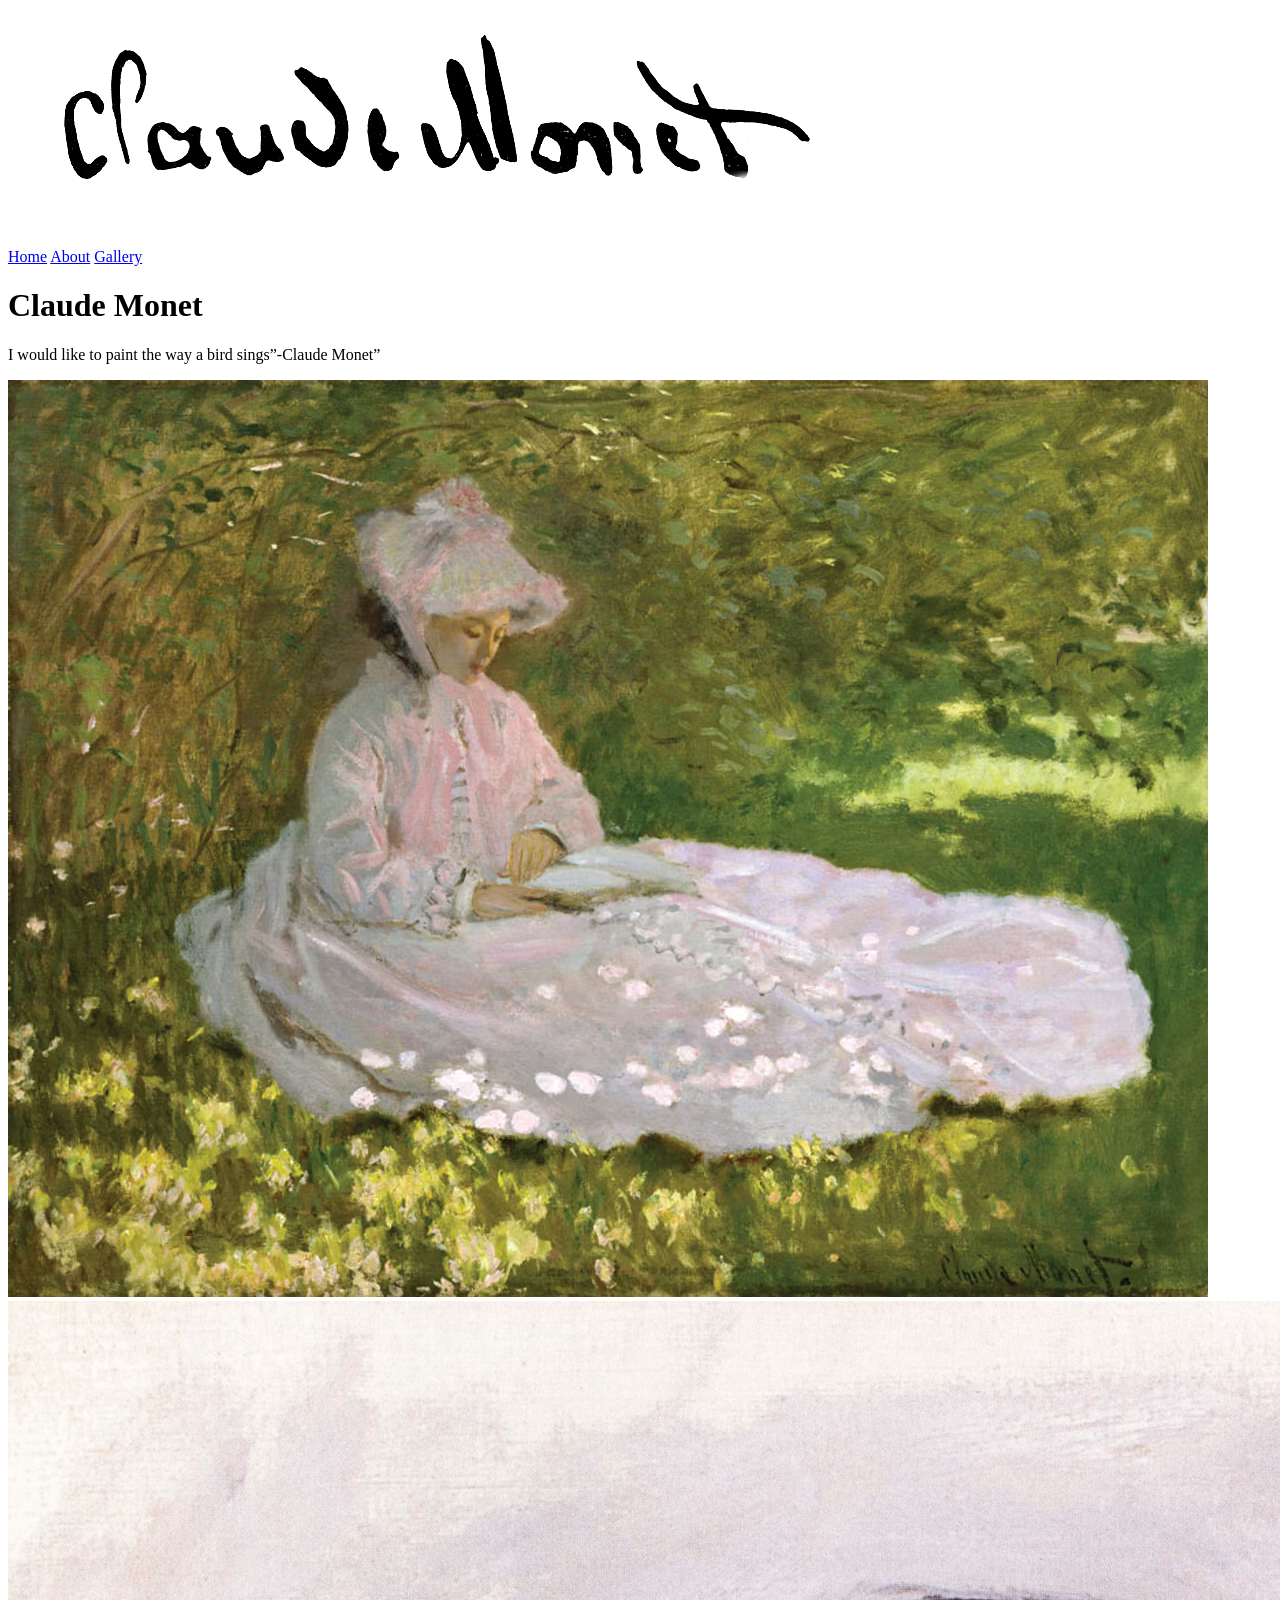
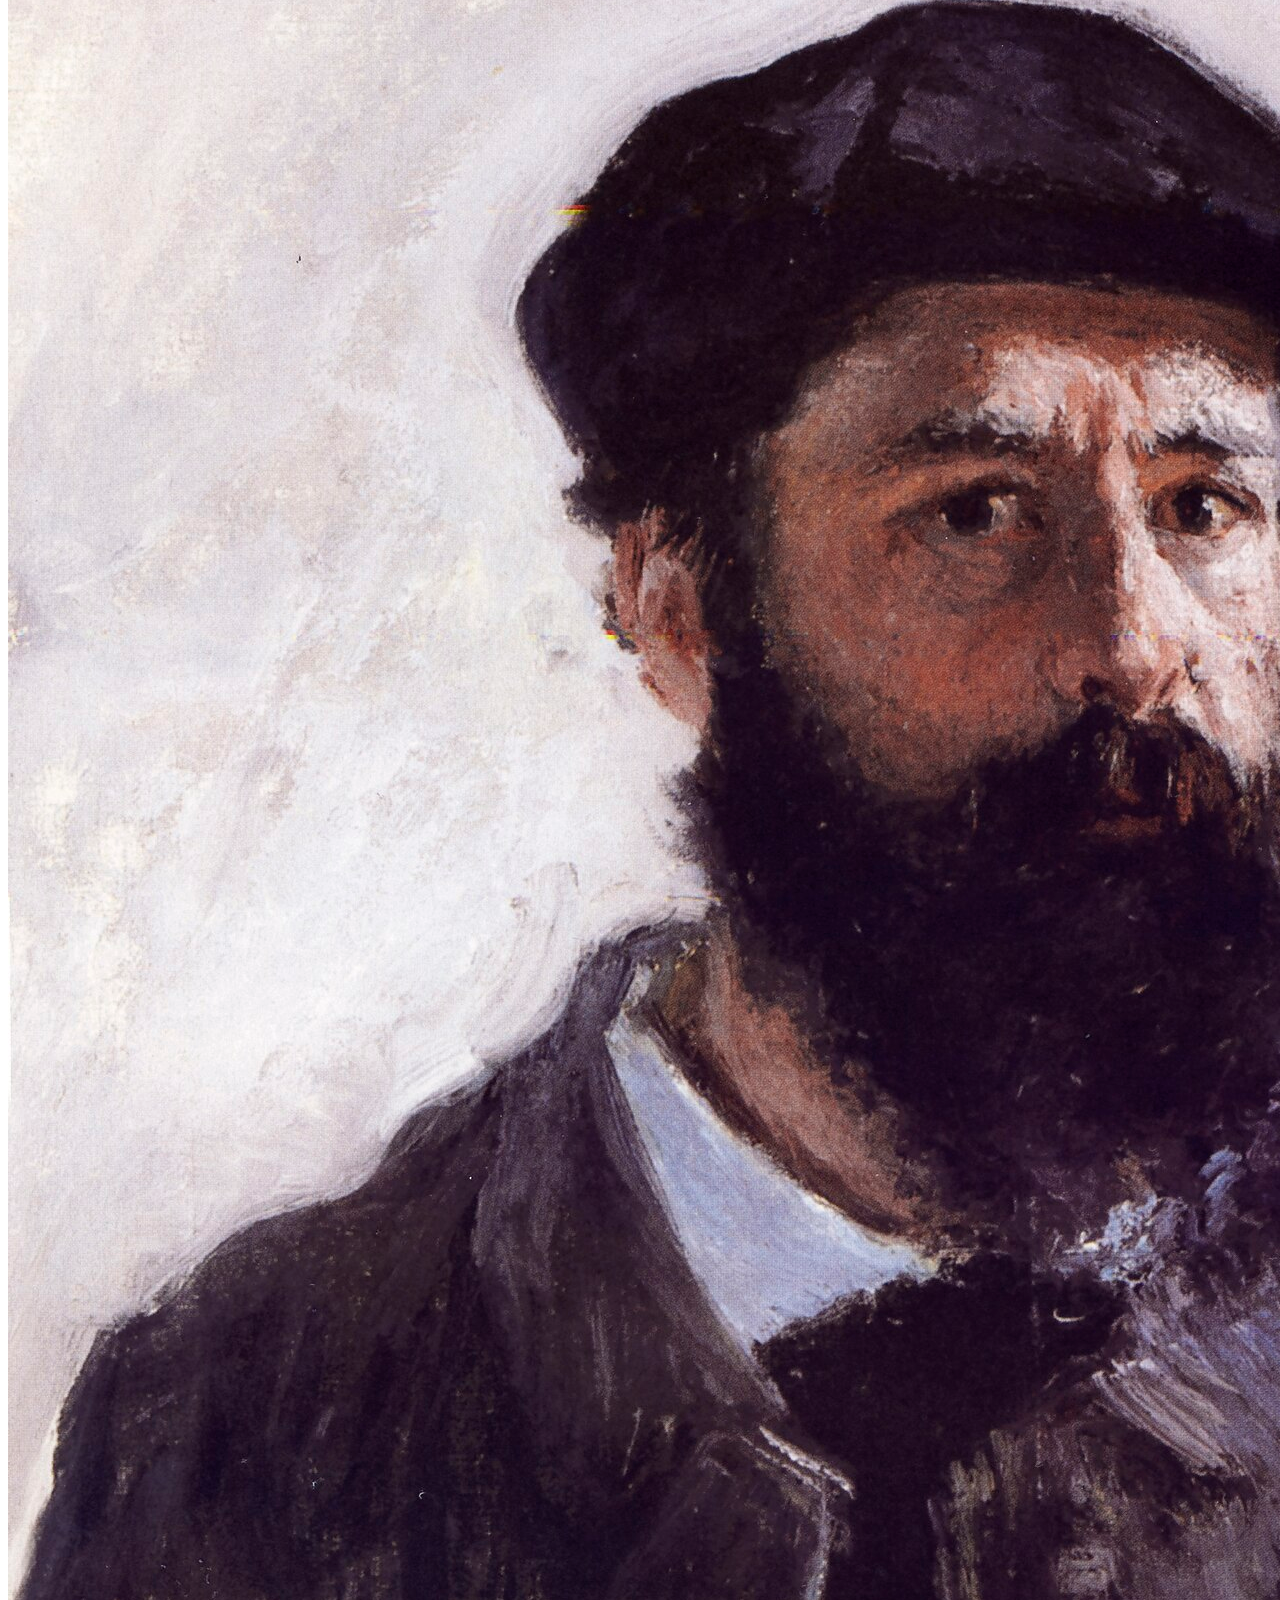
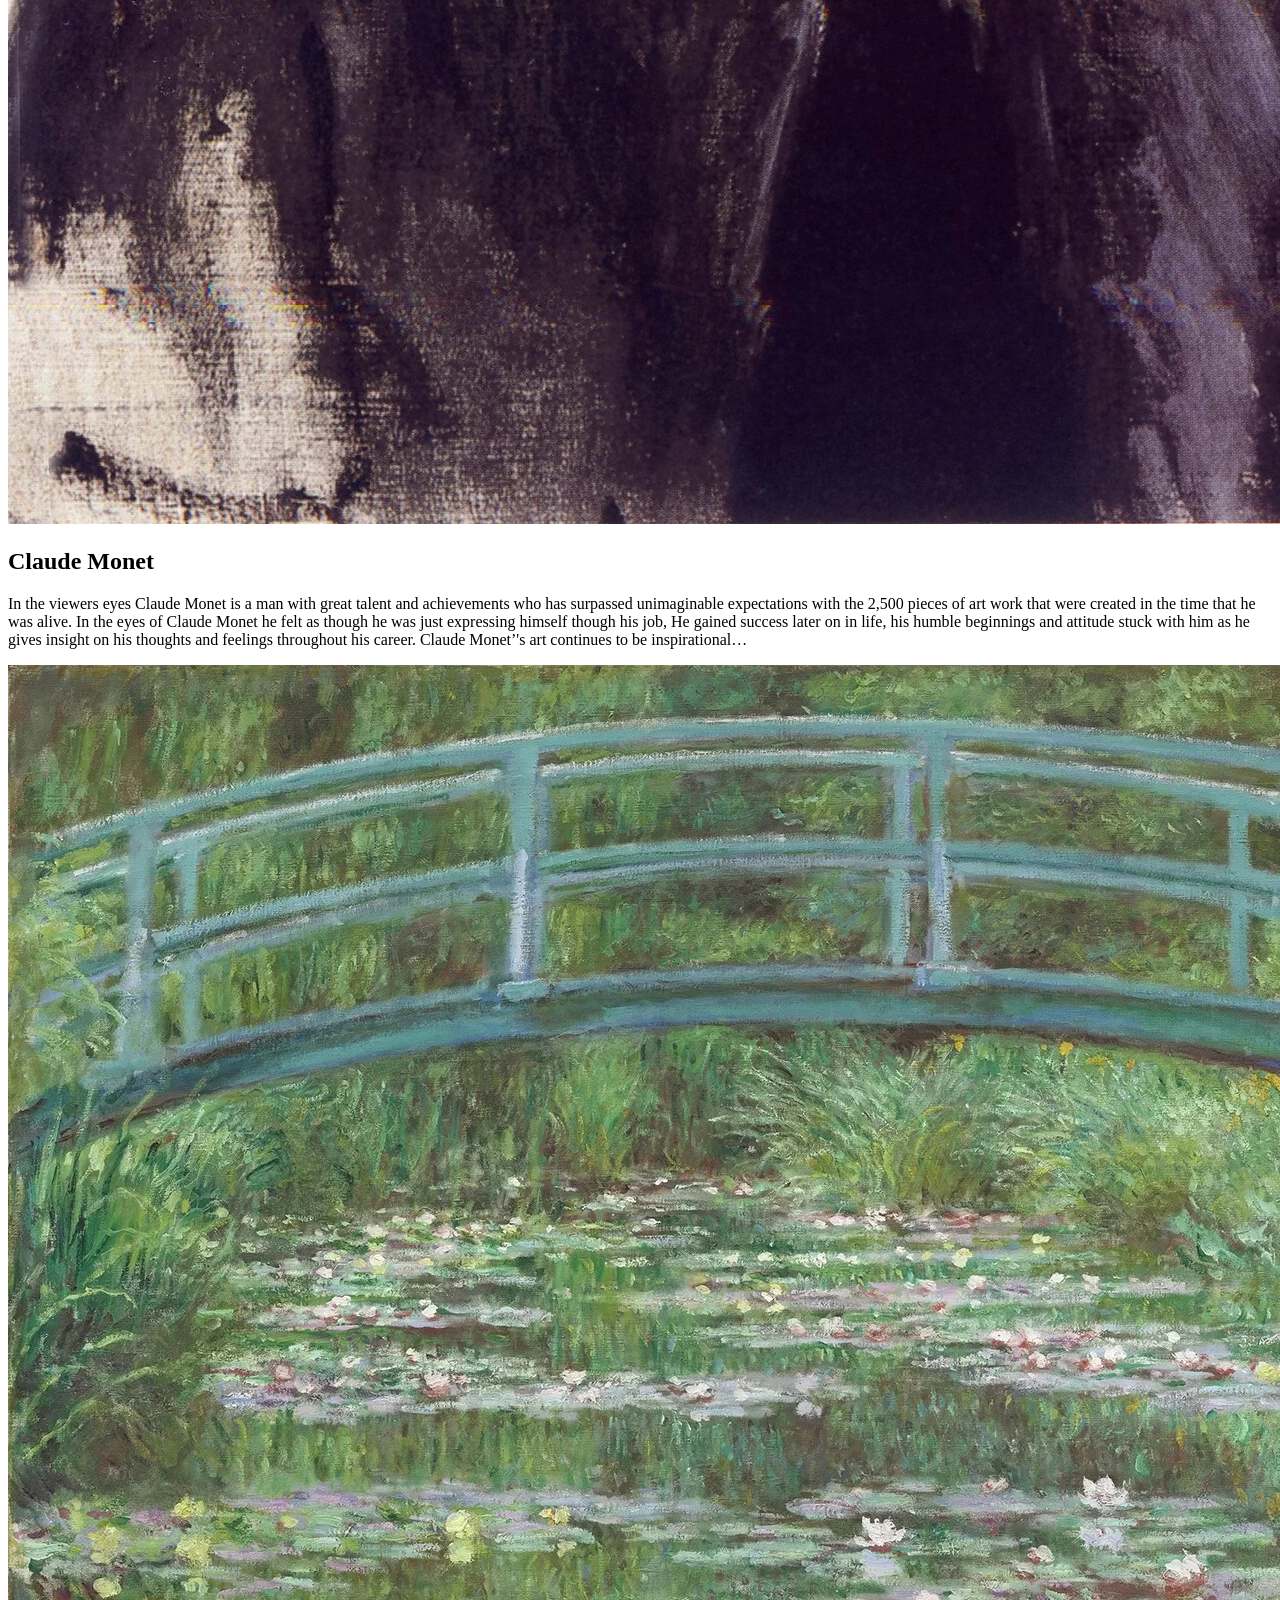
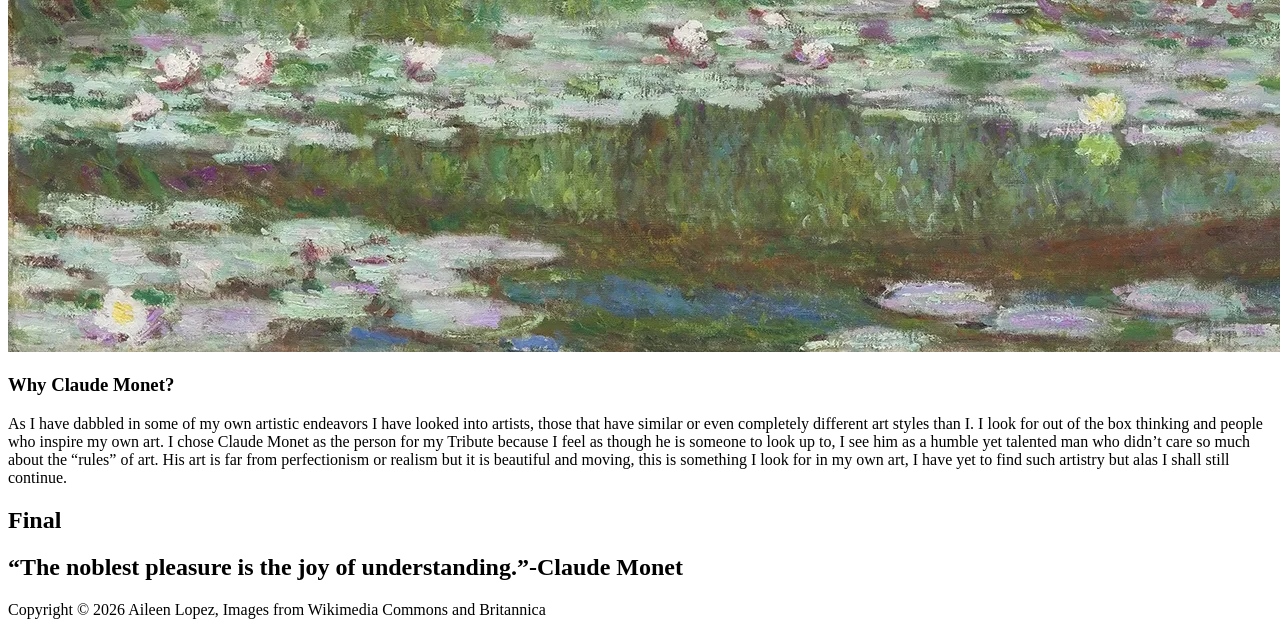
==== index.html @ 8a0eab20 "First Commit" ====
<!DOCTYPE html>
<html lang="en">
    <head>
        <meta charset="UTF-8">
        <meta name="viewport" content="width=device-width, initial-scale=1.0">
        <title>Homepage Tribute</title>
        <meta name="description" content="A tribute page for a talented individual, inspired through nature to make his art.">
        <link rel="stylesheet" href="global.css" type="text/css">
    </head>
    <body>
        <div class="page">
            <!-- Page Content -->
            <header class="site-header">
                <img src="./images/Monet,_Claude_1840-1926_01_Signature.jpg" alt="claude monet" class="header-image">
                <!-- Navigation -->
                <nav class="site-nav">
                    <a href="./index.html">Home</a>
                    <a href="./about/index.html">About</a>
                    <a href="./gallery/index.html">Gallery</a>
                </nav>
            </header>
            <main class="site-main">
                <!-- Hero Section -->
                <div class="hero">
                    <h1 class="site-title"> Claude Monet</h1>
                    <p class="hero-p">I would like to paint the way a bird sings”-Claude Monet”</p>
                    <img src="./images/a1854ad60a0a6d9058c4ac897ff82deeb32cf6af-878x671.jpg.avif" alt="Woman in a field painting" class="hero-image">
                
                </div>
                <section class="main-topic">
                    <div class="artist">
                        <img src="./images/Autoportret_Claude_Monet.jpg" alt="claude monet" class="artist-image">
                        <div class="artist-description">
                            <h2 class="artist-name">Claude Monet</h2>
                            <p class="artist-bio">In the viewers eyes Claude Monet is a man with great talent and achievements who has surpassed unimaginable expectations with the 2,500 pieces of art work that were created in the time that he was alive. In the eyes of Claude Monet he felt as though he was just expressing himself though his job, He gained success later on in life, his humble beginnings and attitude stuck with him as he gives insight on his thoughts and feelings throughout his career. Claude Monet’'s art continues to be inspirational…</p>
                        </div>
                    </div>
                    <div>
                        <img src="./images/The-Japanese-Footbridge-Claude-Monet-1899.jpg.webp" alt="The Japanese Footbridge" class="why-image">
                        <div class="why-him">
                            <h3 class="why-title">Why Claude Monet?</h3>
                            <p class="why-description">As I have dabbled in some of my own artistic endeavors I have looked into artists, those that have similar or even completely different art styles than I. I look for out of the box thinking and people who inspire my own art. I chose Claude Monet as the person for my Tribute because I feel as though he is someone to look up to, I see him as a humble yet talented man who didn’t care so much about the “rules” of art. His art is far from perfectionism or realism but it is beautiful and moving, this is something I look for in my own art, I have yet to find such artistry but alas I shall still continue.</p>
                        </div>
                    </div>
                </section>
            </main>
            <footer class="site-footer">
                <h2 class="footer-title">Final</h2>
                <h2 class="footer-quote"> “The noblest pleasure is the joy of understanding.”-Claude Monet</h2>
                <p class="footer-text">Copyright &copy; 2026 Aileen Lopez, Images from Wikimedia Commons and Britannica </p>
            </footer>
        </div> 
    </body>
</html>
---- global.css ----
:root{
    --primary-color: #DC9DBA;
    --secondary-color: #DC9CCA;
    --contrast-color: #9DDCBF;
    --triadic-color: #77A0CE;
    --extra-color: #F7F3EF;
}
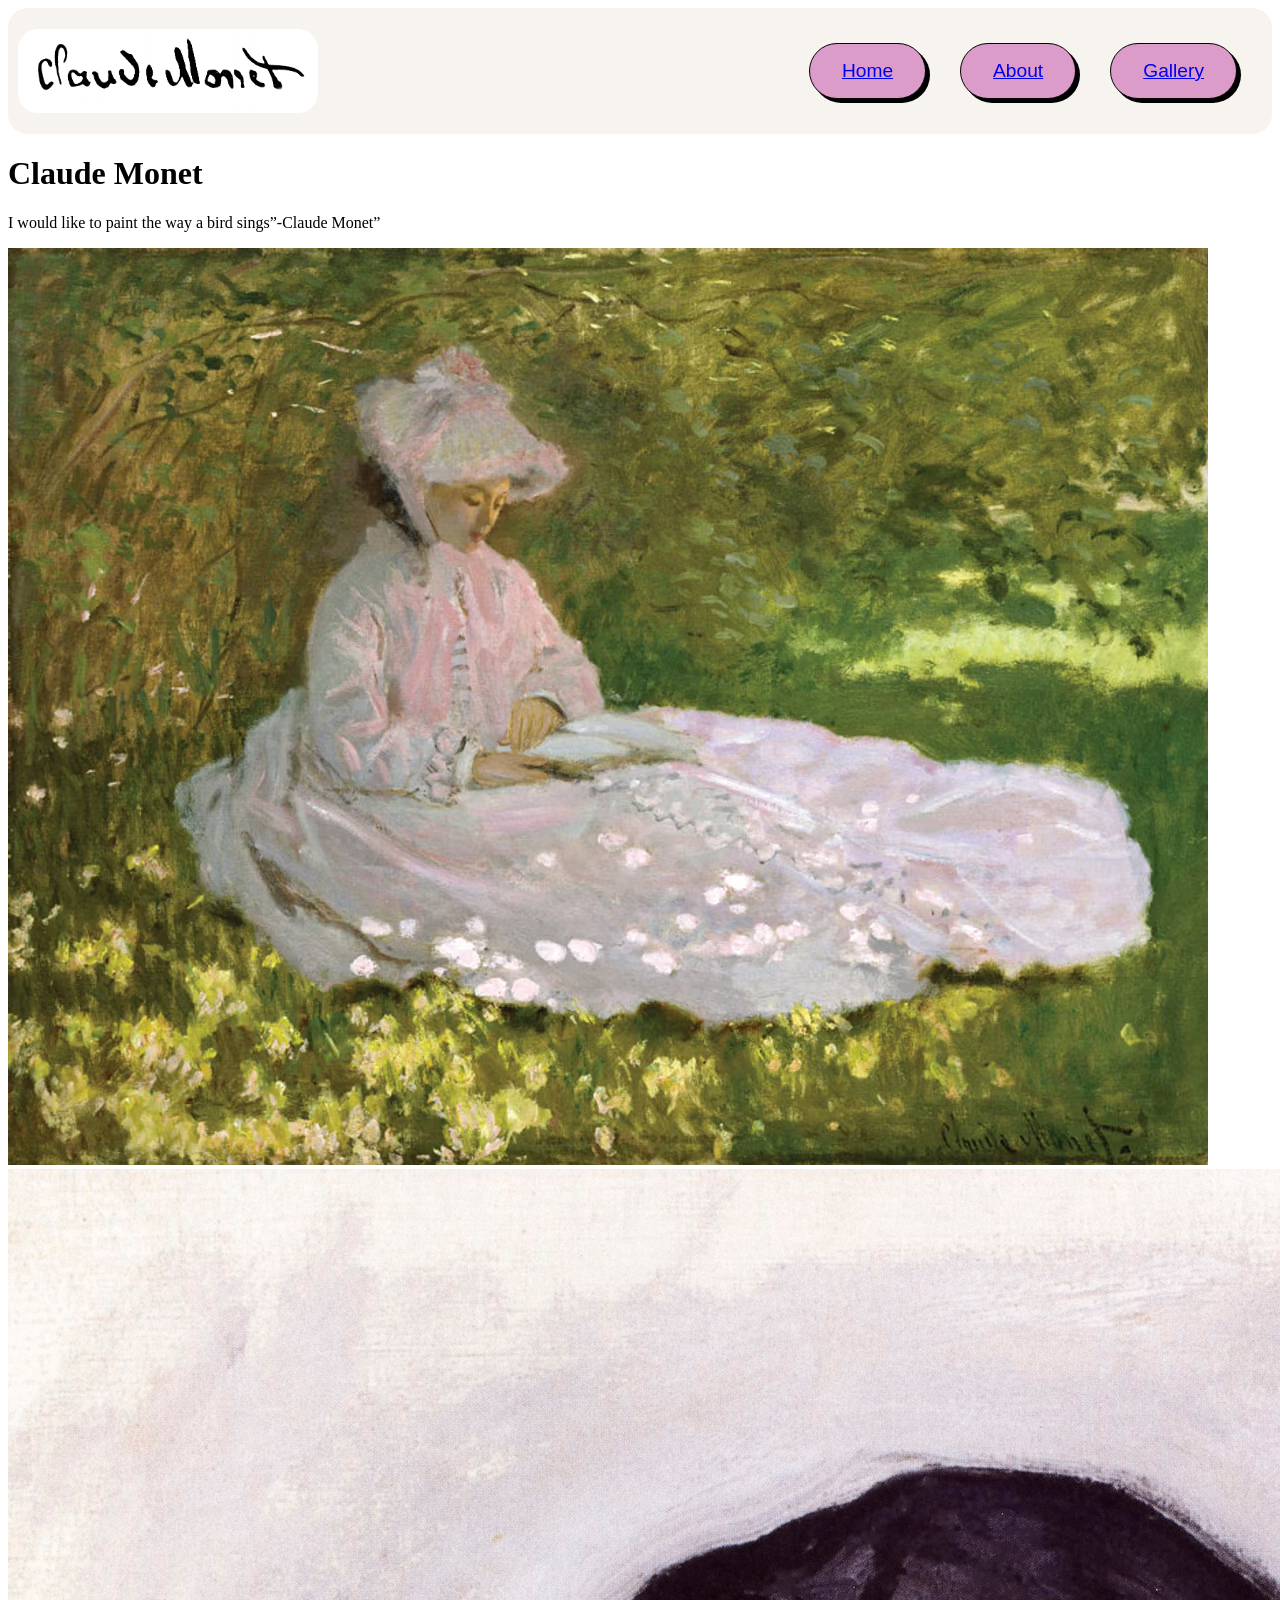
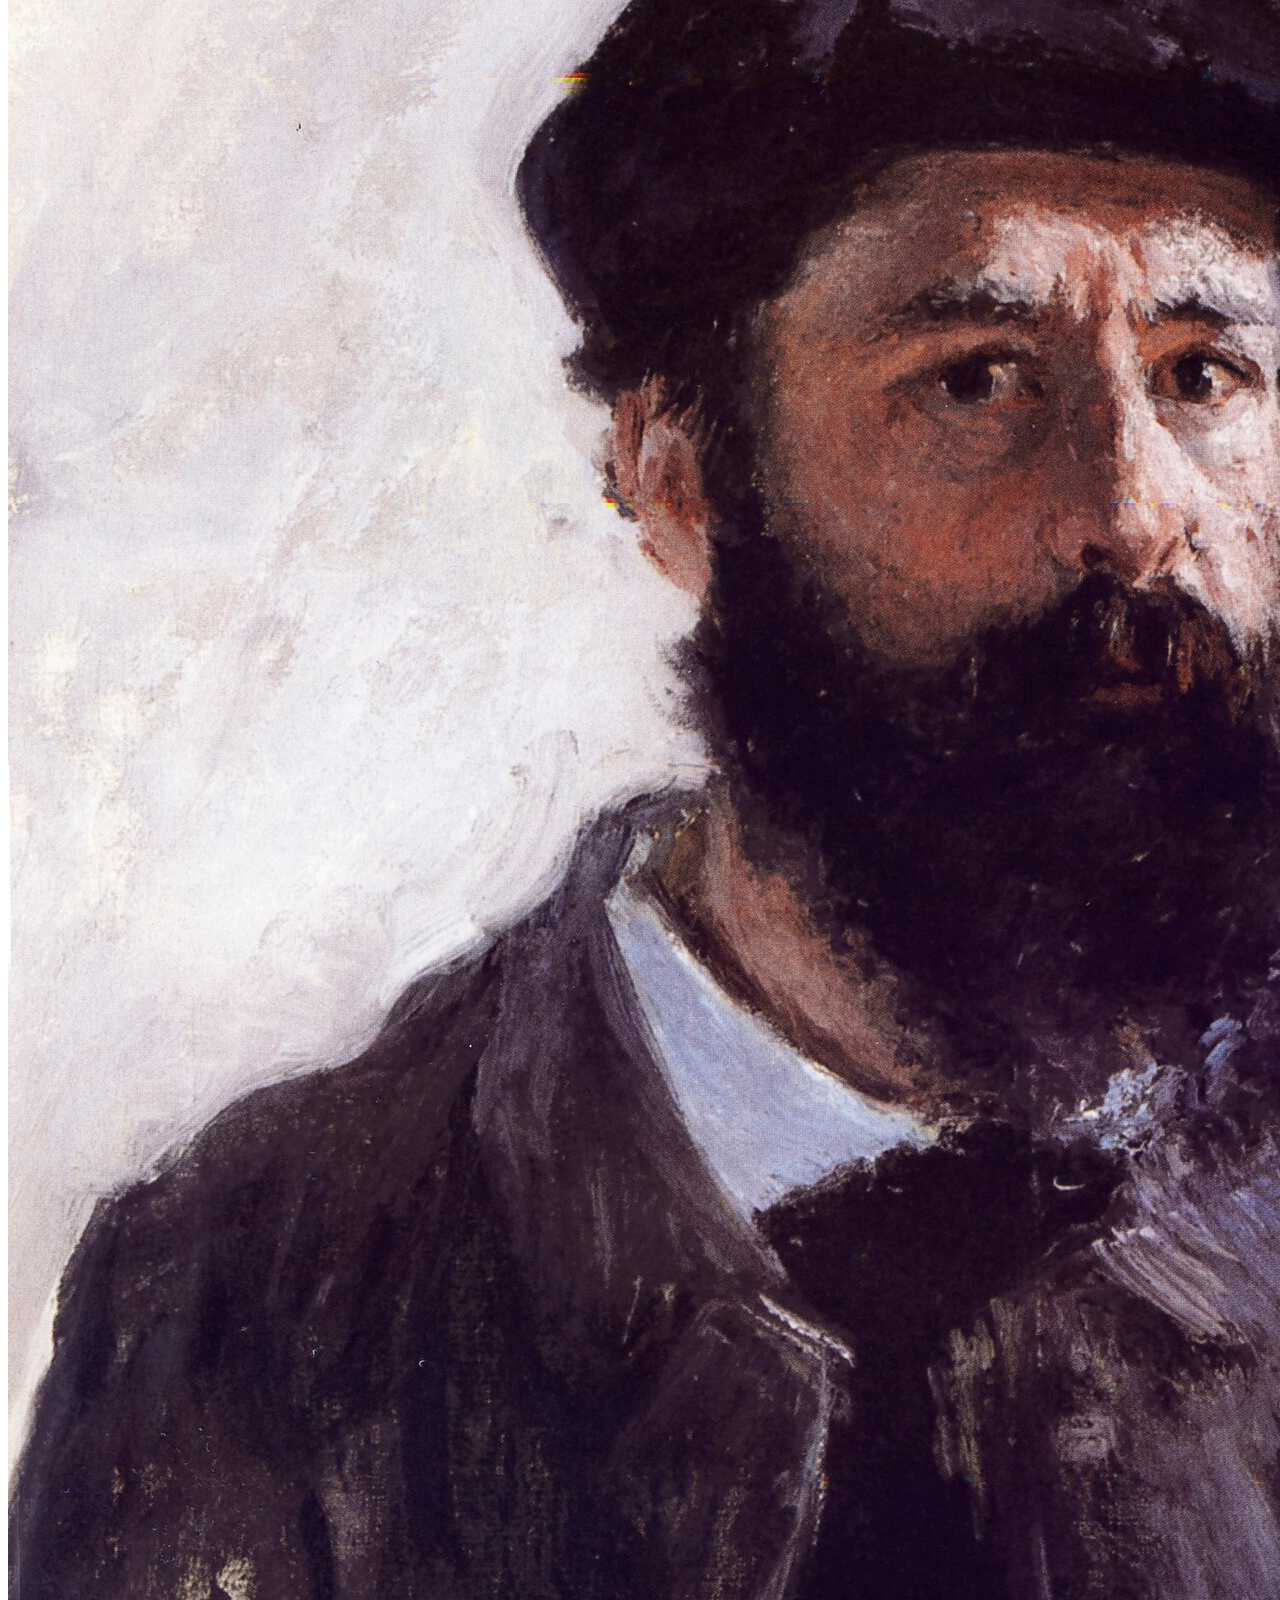
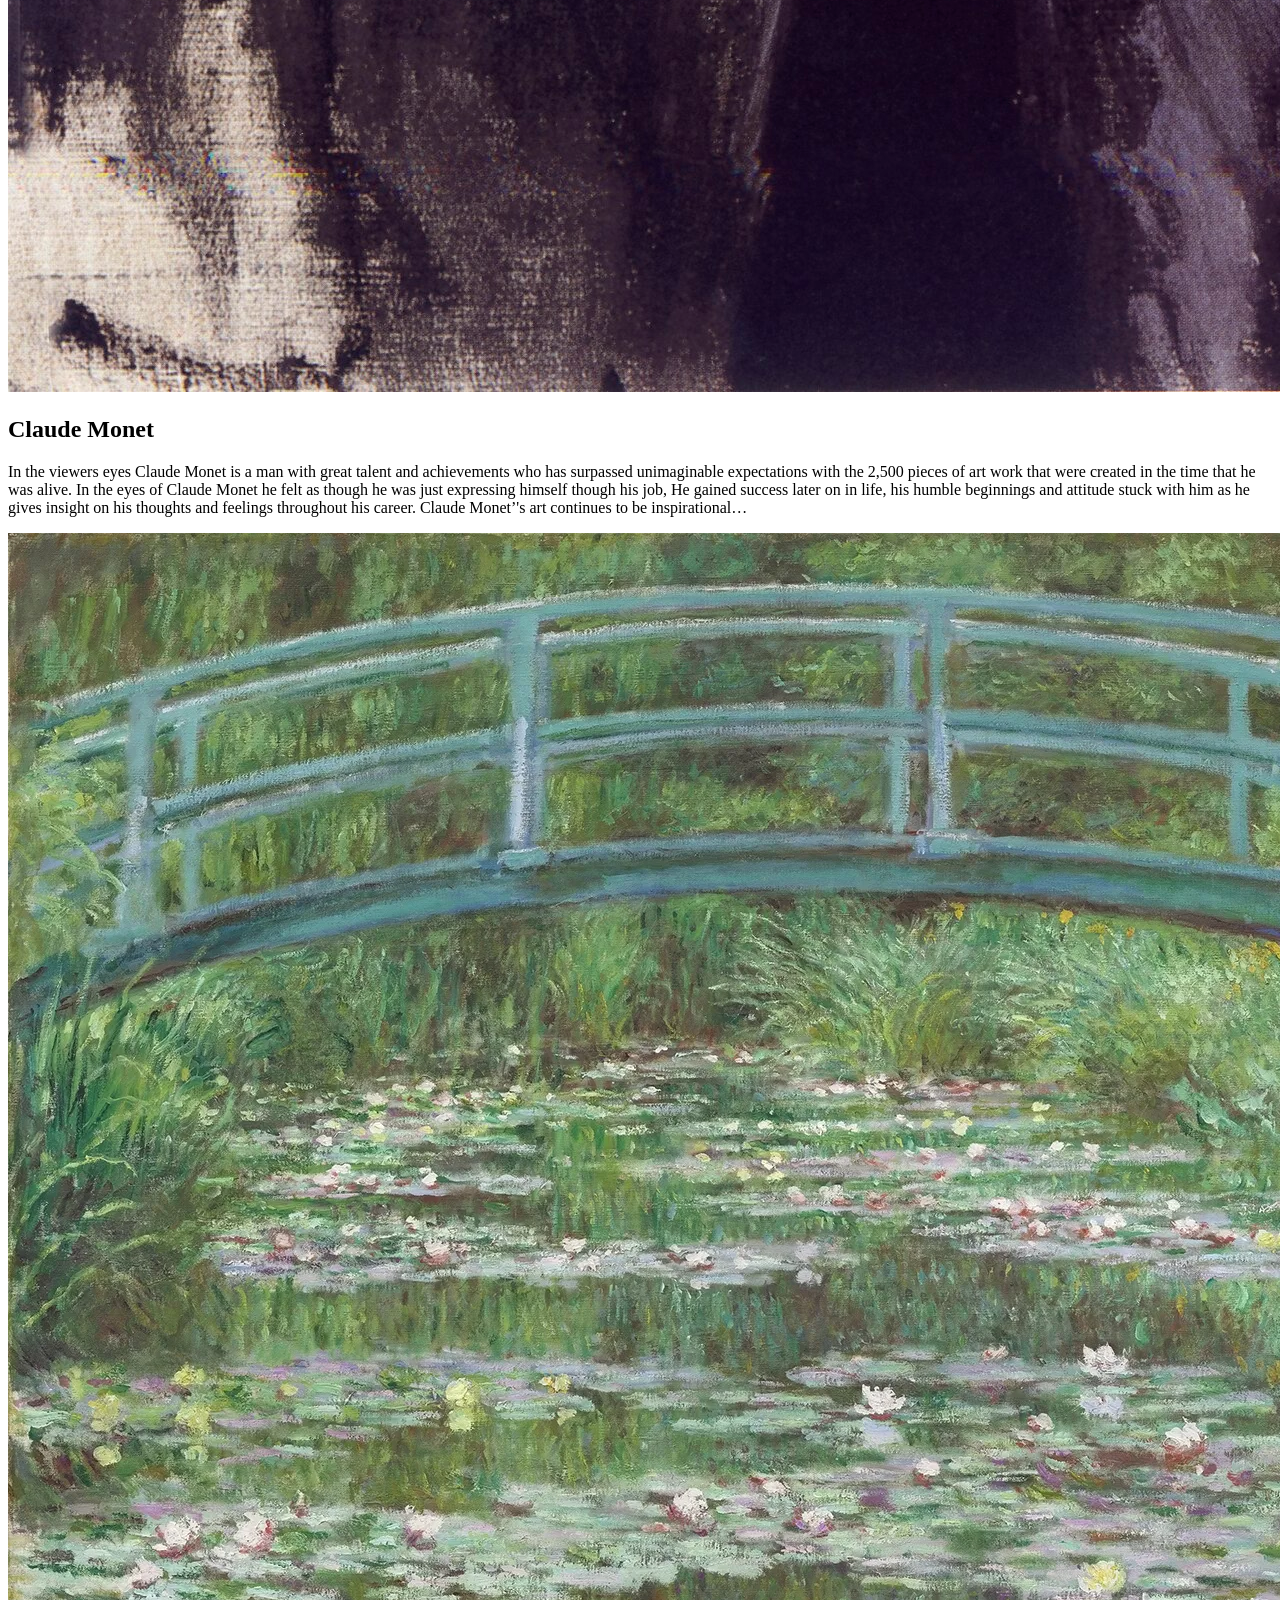
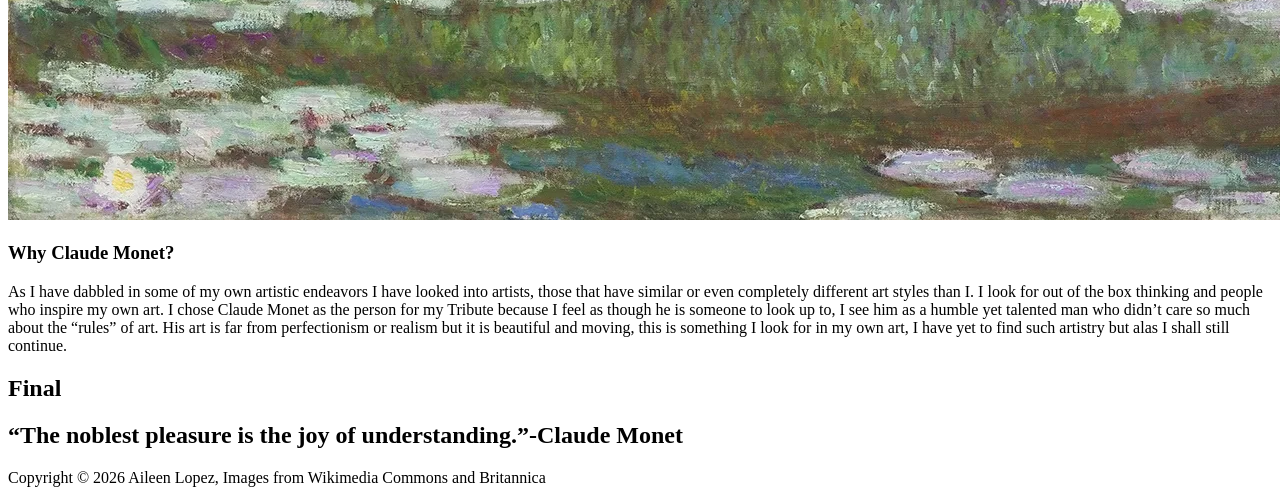
==== commit bc3ac07d: "Moving to css" ====
--- a/index.html
+++ b/index.html
@@ -14,9 +14,15 @@
                 <img src="./images/Monet,_Claude_1840-1926_01_Signature.jpg" alt="claude monet" class="header-image">
                 <!-- Navigation -->
                 <nav class="site-nav">
-                    <a href="./index.html">Home</a>
-                    <a href="./about/index.html">About</a>
-                    <a href="./gallery/index.html">Gallery</a>
+                    <button class="btn-1">
+                        <a href="../"> Home </a>
+                    </button>
+                    <button class="btn-1">
+                        <a href="../about/index.html"> About </a>
+                    </button>
+                    <button class="btn-1">
+                    <a href="../gallery/index.html"> Gallery </a>
+                    </button>
                 </nav>
             </header>
             <main class="site-main">
@@ -27,6 +33,8 @@
                     <img src="./images/a1854ad60a0a6d9058c4ac897ff82deeb32cf6af-878x671.jpg.avif" alt="Woman in a field painting" class="hero-image">
                 
                 </div>
+
+                <!-- Main Landing Information -->
                 <section class="main-topic">
                     <div class="artist">
                         <img src="./images/Autoportret_Claude_Monet.jpg" alt="claude monet" class="artist-image">
@@ -44,6 +52,8 @@
                     </div>
                 </section>
             </main>
+
+            <!-- Footer and Credits -->
             <footer class="site-footer">
                 <h2 class="footer-title">Final</h2>
                 <h2 class="footer-quote"> “The noblest pleasure is the joy of understanding.”-Claude Monet</h2>
--- a/global.css
+++ b/global.css
@@ -1,7 +1,49 @@
+/* Nav Section */
 :root{
     --primary-color: #DC9DBA;
     --secondary-color: #DC9CCA;
     --contrast-color: #9DDCBF;
     --triadic-color: #77A0CE;
     --extra-color: #F7F3EF;
-}+}
+
+
+.header-image{
+    max-height: 100px;
+    max-width: 300px;
+    border-radius: 20px;
+}
+
+.site-header{
+    display:flex;
+    flex-direction: row;
+    justify-content: space-between;
+    align-items: center;
+    background-color: var(--extra-color);
+    border-radius: 20px;
+    padding:10px;
+}
+
+.site-nav{
+    padding:10px;
+}
+
+.btn-1{
+    margin:15px;
+    padding:16px 32px;
+    background-color: var(--secondary-color);
+    color:black;
+    border: 1px solid black;
+    border-radius:50px;
+    box-shadow: 4px 4px black;
+    font-size:larger;
+    cursor: pointer;
+    transition: 0.3s;
+}
+
+.btn-1:hover{
+    background-color: var(--contrast-color);
+}
+
+/* Hero Section Page 1 */
+
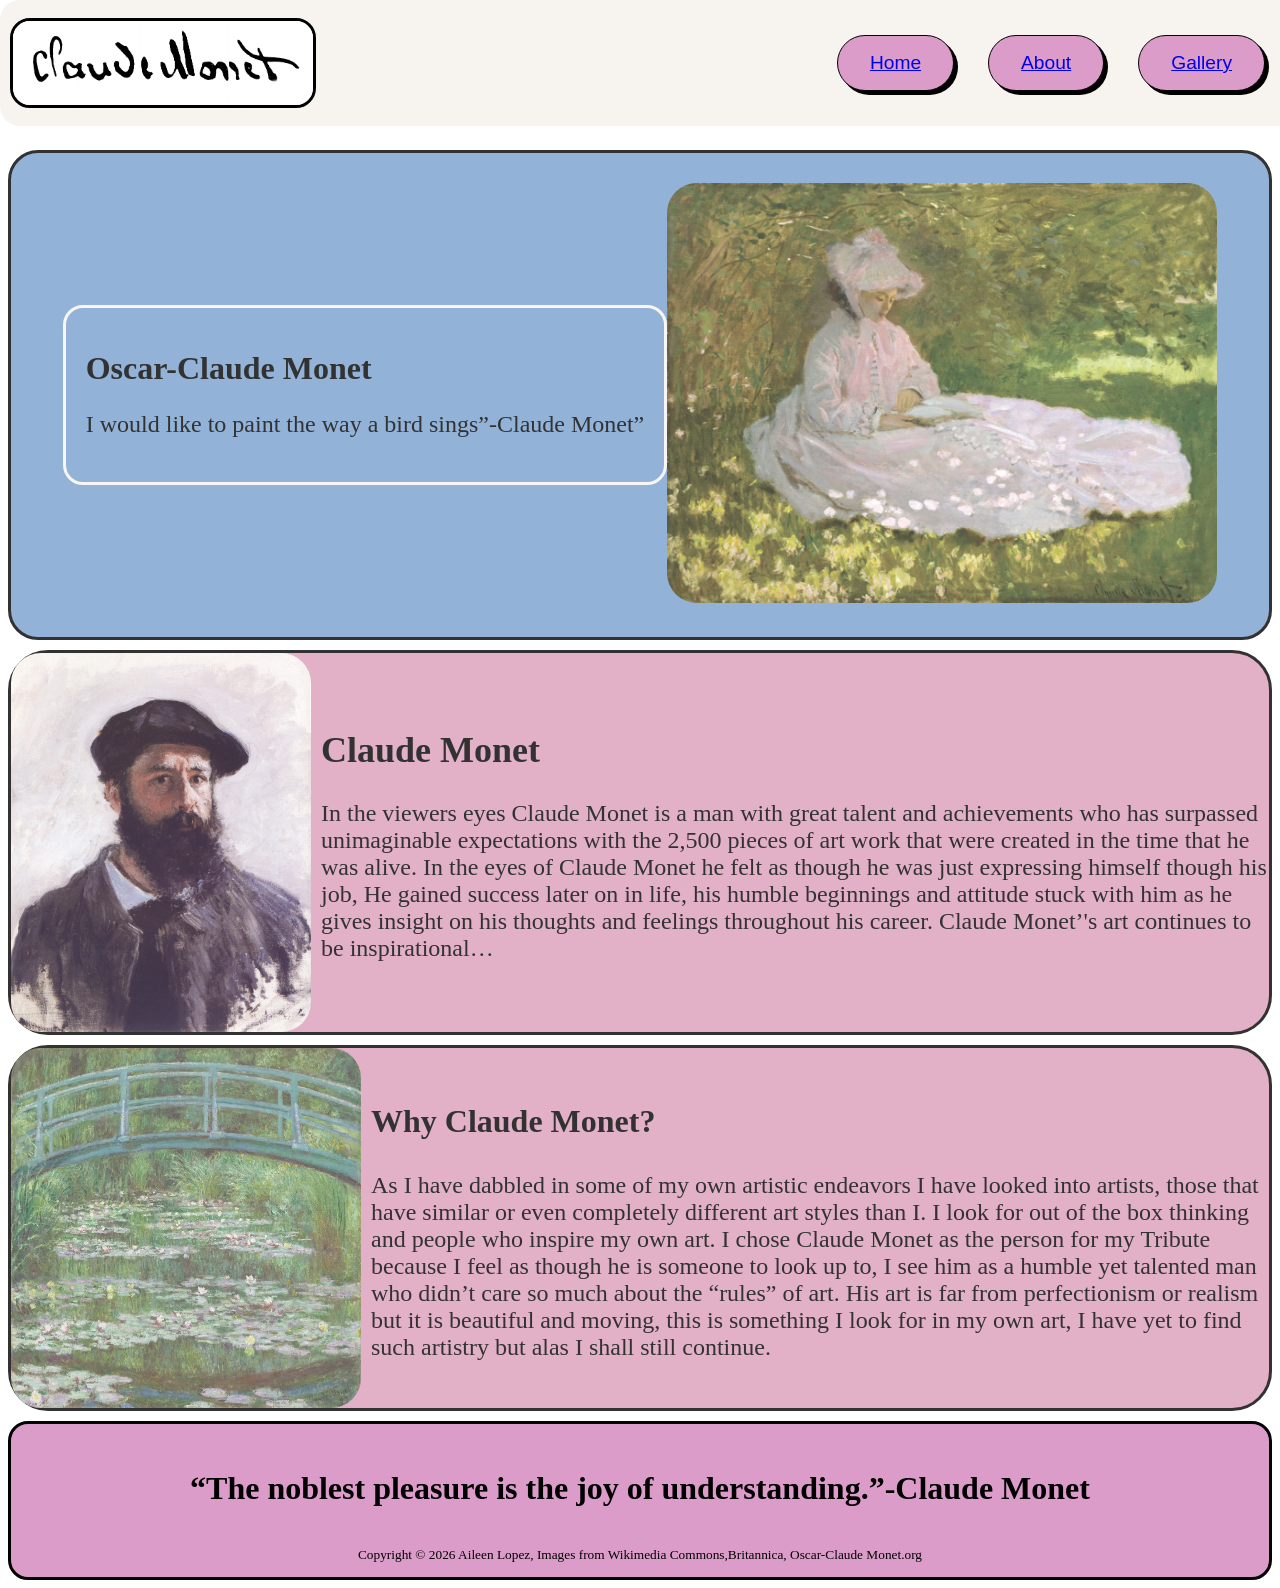
==== commit f9519c6e: "Moving to css" ====
--- a/index.html
+++ b/index.html
@@ -28,9 +28,13 @@
             <main class="site-main">
                 <!-- Hero Section -->
                 <div class="hero">
-                    <h1 class="site-title"> Claude Monet</h1>
-                    <p class="hero-p">I would like to paint the way a bird sings”-Claude Monet”</p>
-                    <img src="./images/a1854ad60a0a6d9058c4ac897ff82deeb32cf6af-878x671.jpg.avif" alt="Woman in a field painting" class="hero-image">
+                    <div class="hero-parts">
+                        <h1 class="site-title"> Oscar-Claude Monet</h1>
+                        <p class="hero-p">I would like to paint the way a bird sings”-Claude Monet”</p>
+                    </div>
+                    <div>
+                        <img src="./images/a1854ad60a0a6d9058c4ac897ff82deeb32cf6af-878x671.jpg.avif" alt="Woman in a field painting" class="hero-image">
+                    </div>
                 
                 </div>
 
@@ -43,7 +47,7 @@
                             <p class="artist-bio">In the viewers eyes Claude Monet is a man with great talent and achievements who has surpassed unimaginable expectations with the 2,500 pieces of art work that were created in the time that he was alive. In the eyes of Claude Monet he felt as though he was just expressing himself though his job, He gained success later on in life, his humble beginnings and attitude stuck with him as he gives insight on his thoughts and feelings throughout his career. Claude Monet’'s art continues to be inspirational…</p>
                         </div>
                     </div>
-                    <div>
+                    <div class="why-first">
                         <img src="./images/The-Japanese-Footbridge-Claude-Monet-1899.jpg.webp" alt="The Japanese Footbridge" class="why-image">
                         <div class="why-him">
                             <h3 class="why-title">Why Claude Monet?</h3>
@@ -55,9 +59,8 @@
 
             <!-- Footer and Credits -->
             <footer class="site-footer">
-                <h2 class="footer-title">Final</h2>
                 <h2 class="footer-quote"> “The noblest pleasure is the joy of understanding.”-Claude Monet</h2>
-                <p class="footer-text">Copyright &copy; 2026 Aileen Lopez, Images from Wikimedia Commons and Britannica </p>
+                <p class="footer-text">Copyright &copy; 2026 Aileen Lopez, Images from Wikimedia Commons,Britannica, Oscar-Claude Monet.org</p>
             </footer>
         </div> 
     </body>
--- a/global.css
+++ b/global.css
@@ -12,6 +12,7 @@
     max-height: 100px;
     max-width: 300px;
     border-radius: 20px;
+    border:3px solid black;
 }
 
 .site-header{
@@ -22,6 +23,15 @@
     background-color: var(--extra-color);
     border-radius: 20px;
     padding:10px;
+
+}
+
+.site-header{
+    position: fixed;
+    width:100%;
+    top:0;
+    left:0;
+    z-index:1000;
 }
 
 .site-nav{
@@ -47,3 +57,103 @@
 
 /* Hero Section Page 1 */
 
+.hero{
+    display: flex;
+    justify-content: center;
+    align-items: center;
+    background-color: var(--triadic-color);
+    opacity: 0.8;
+    border-radius: 30px;
+    margin-top:150px;
+    padding-top:30px;
+    padding-bottom: 30px;
+    border:3px solid black;
+}
+
+.hero-parts{
+    border: solid var(--extra-color) 3px;
+    border-radius: 20px;
+    padding:20px;
+}
+
+.hero-p{
+    font-size: x-large;
+}
+.hero-image{
+    width:550px;
+    border-radius: 30px;
+    transition: 0.3s;
+}
+
+/* Main-Info */
+
+.artist-image{
+    width:300px;
+    border-radius: 30px;
+}
+
+.artist{
+    display:flex;
+    flex-direction: row;
+    align-items: center;
+    background-color: var(--primary-color) ;
+    opacity: 0.8;
+    border-radius: 40px;
+    margin-top:10px;
+    border:3px solid black;
+}
+
+.artist-description{
+    font-size: x-large; 
+    margin-left:10px
+
+}
+
+.why-image{
+    width:350px;
+    height:360px;  
+    border-radius: 30px;     
+}
+
+.why-first{
+    display:flex;
+    flex-direction: row;
+    align-items: center;
+    background-color: var(--primary-color) ;
+    opacity: 0.8;
+    border-radius: 40px;
+    margin-top:10px;
+    border:3px solid black;
+    
+}
+
+.why-description{
+    font-size: x-large; 
+    margin-left:10px
+
+}
+
+.why-title{
+    font-size: xx-large;
+    margin-left: 10px;
+
+}
+
+.site-footer{
+    background-color: var(--secondary-color);
+    padding-top:20px;
+    margin-top: 10px;
+    display:flex;
+    flex-direction: column;
+    align-items: center;
+    border-radius: 20px;
+    border:3px solid black;
+}
+
+.footer-text{
+    font-size:smaller;
+}
+
+.footer-quote{
+    font-size: xx-large;
+}
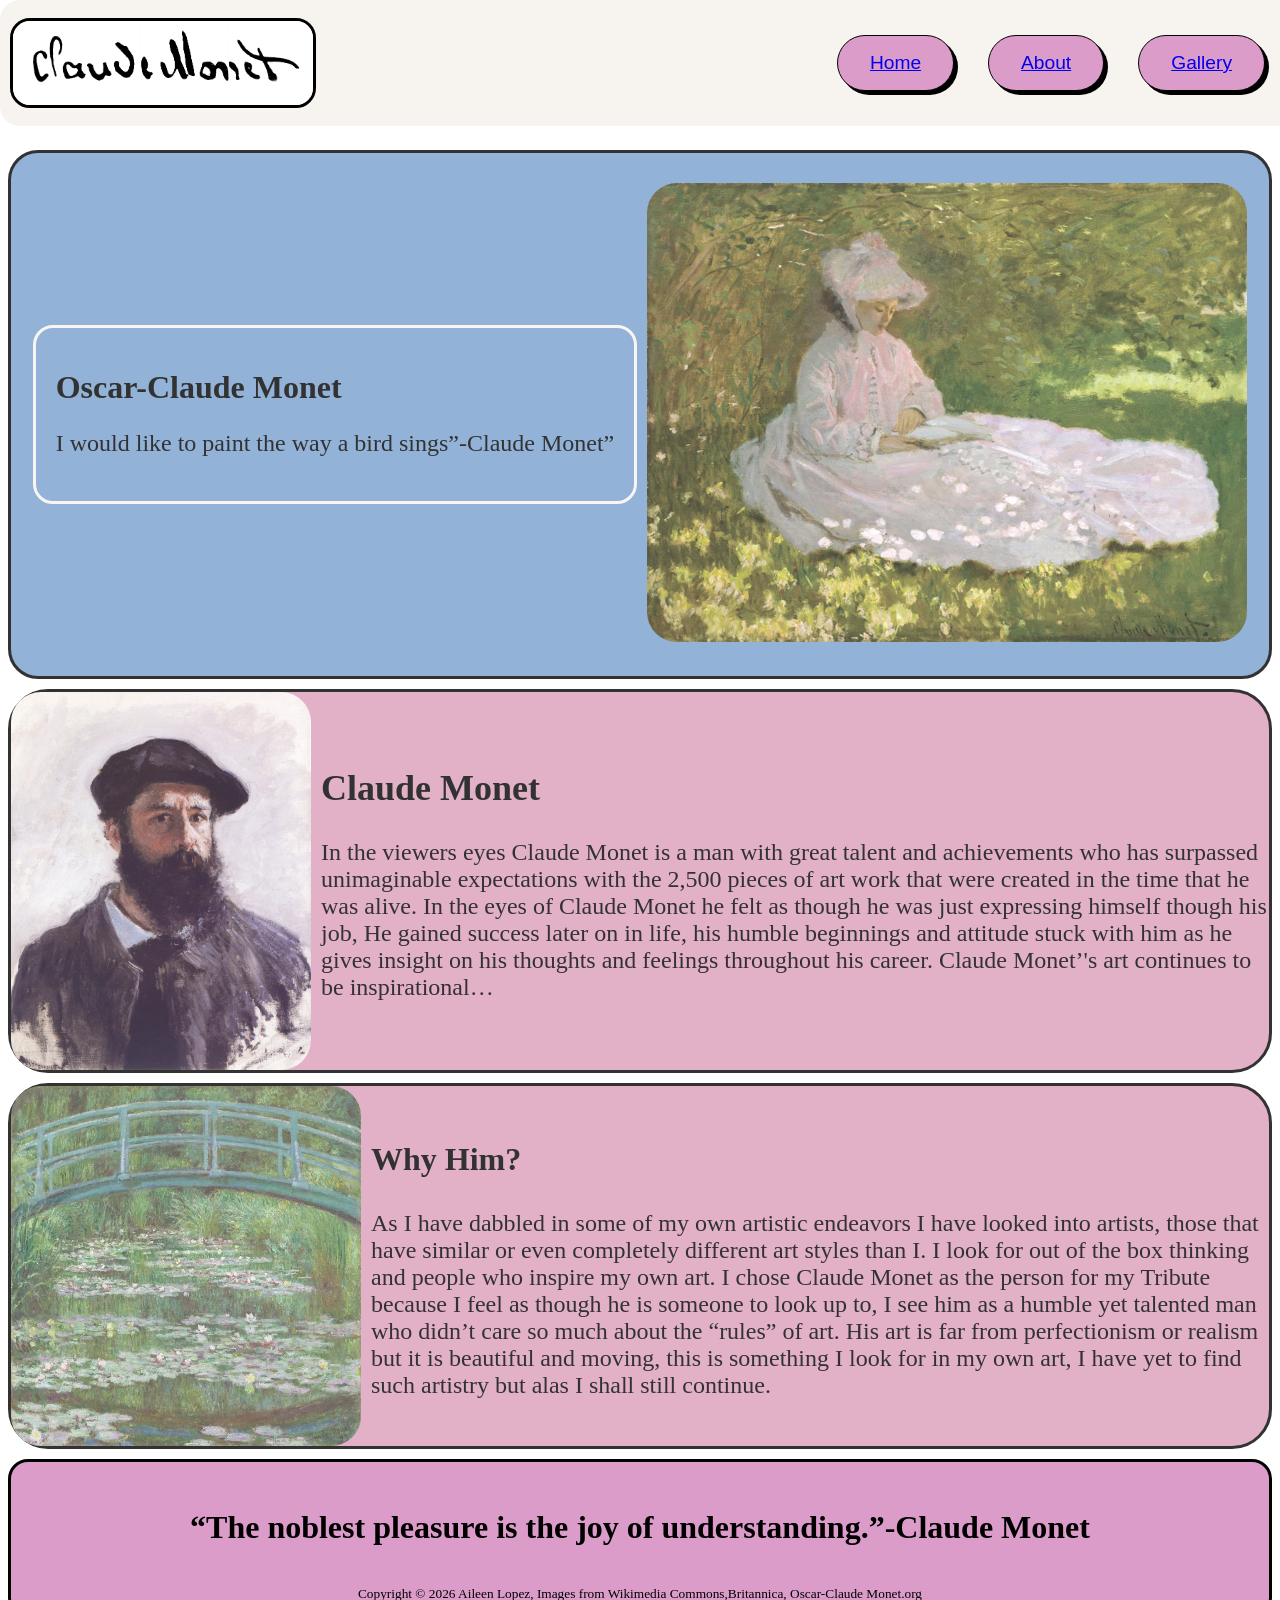
==== commit 5ca15c58: "Working on style" ====
--- a/index.html
+++ b/index.html
@@ -50,7 +50,7 @@
                     <div class="why-first">
                         <img src="./images/The-Japanese-Footbridge-Claude-Monet-1899.jpg.webp" alt="The Japanese Footbridge" class="why-image">
                         <div class="why-him">
-                            <h3 class="why-title">Why Claude Monet?</h3>
+                            <h3 class="why-title">Why Him?</h3>
                             <p class="why-description">As I have dabbled in some of my own artistic endeavors I have looked into artists, those that have similar or even completely different art styles than I. I look for out of the box thinking and people who inspire my own art. I chose Claude Monet as the person for my Tribute because I feel as though he is someone to look up to, I see him as a humble yet talented man who didn’t care so much about the “rules” of art. His art is far from perfectionism or realism but it is beautiful and moving, this is something I look for in my own art, I have yet to find such artistry but alas I shall still continue.</p>
                         </div>
                     </div>
--- a/global.css
+++ b/global.css
@@ -78,11 +78,13 @@
 
 .hero-p{
     font-size: x-large;
+
 }
 .hero-image{
-    width:550px;
+    width:600px;
     border-radius: 30px;
     transition: 0.3s;
+    margin-left: 10px;
 }
 
 /* Main-Info */
@@ -156,4 +158,110 @@
 
 .footer-quote{
     font-size: xx-large;
+}
+
+
+/* About Page */
+
+.early-life-image{
+    border: 2px solid black;
+    border-radius:20px;
+
+}
+
+.family-image{
+    border:2px solid black;
+    border-radius:20px;
+
+}
+
+.career-journey-image{
+    width:500px;
+    border:2px solid black;
+    border-radius:20px;
+
+
+}
+
+.early-life{
+    display:flex;
+    align-items: center;
+    font-size: x-large;
+    background-color: var(--primary-color);
+    border-radius: 20px;
+    margin:10px;
+    border: 3px solid black;
+    border-radius: 20px;
+
+}
+
+.family{
+    display:flex;
+    flex-direction:row-reverse;
+    align-items: center;
+    font-size:x-large;
+    background-color: var(--primary-color);
+    border-radius: 20px;
+    margin:10px;
+    border: 3px solid black;
+    border-radius: 20px;
+
+}
+
+.career-journey{
+    display:flex;
+    align-content: center;
+    font-size: x-large;
+    background-color: var(--primary-color);
+    border-radius: 20px;
+    margin:10px;
+    border: 3px solid black;
+    border-radius: 20px;
+
+}
+
+.about-start{
+    margin-top:150px;
+    background-color: var(--triadic-color);
+    opacity: 0.8;
+    border: 3px solid black;
+    border-radius: 20px;
+    font-size: large;
+}
+
+.about-start p{
+    font-size: larger;
+}
+
+
+/* Gallery Page */
+
+.still-life-card img{
+    width:350px;
+    max-height: 500px;
+
+}
+
+.people-card img{
+    width:350px;
+    max-height: 500px;
+}
+
+.landscape-card img{
+    width:350px;
+    max-height: 500px;
+}
+
+.gallery-intro{
+    font-size: larger;
+}
+
+.gallery-start{
+    background-color: var(--triadic-color);
+    opacity: 0.8s;
+    padding:10px;
+    border-radius:20px;
+    margin-top:150px;
+    border:3px solid black;
+
 }
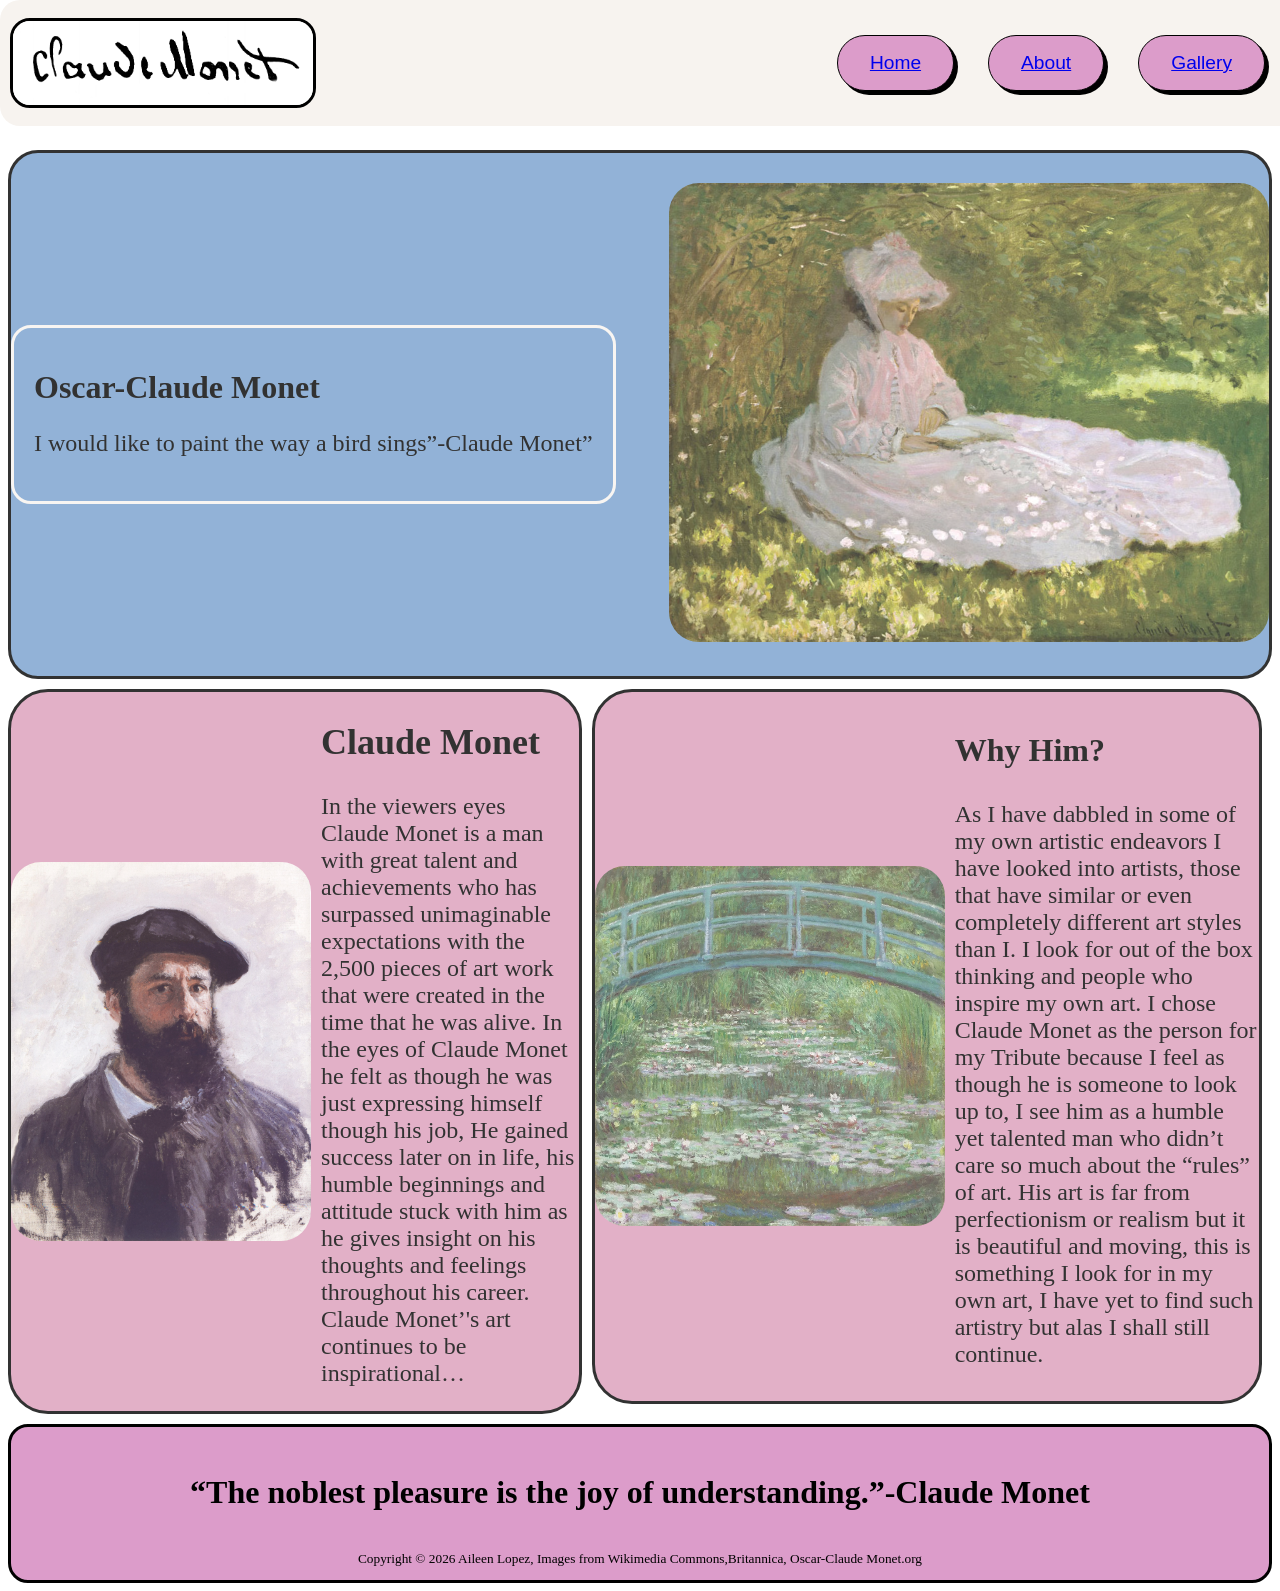
==== commit 493b881d: "Full gallery and media" ====
--- a/index.html
+++ b/index.html
@@ -5,12 +5,12 @@
         <meta name="viewport" content="width=device-width, initial-scale=1.0">
         <title>Homepage Tribute</title>
         <meta name="description" content="A tribute page for a talented individual, inspired through nature to make his art.">
-        <link rel="stylesheet" href="global.css" type="text/css">
+        <link rel="stylesheet" href="./global.css" type="text/css">
     </head>
     <body>
         <div class="page">
             <!-- Page Content -->
-            <header class="site-header">
+            <header class="site-header custom-flex">
                 <img src="./images/Monet,_Claude_1840-1926_01_Signature.jpg" alt="claude monet" class="header-image">
                 <!-- Navigation -->
                 <nav class="site-nav">
@@ -27,7 +27,7 @@
             </header>
             <main class="site-main">
                 <!-- Hero Section -->
-                <div class="hero">
+                <div class="hero custom-flex">
                     <div class="hero-parts">
                         <h1 class="site-title"> Oscar-Claude Monet</h1>
                         <p class="hero-p">I would like to paint the way a bird sings”-Claude Monet”</p>
@@ -39,7 +39,7 @@
                 </div>
 
                 <!-- Main Landing Information -->
-                <section class="main-topic">
+                <section class="main-topic custom-flex">
                     <div class="artist">
                         <img src="./images/Autoportret_Claude_Monet.jpg" alt="claude monet" class="artist-image">
                         <div class="artist-description">
@@ -47,7 +47,7 @@
                             <p class="artist-bio">In the viewers eyes Claude Monet is a man with great talent and achievements who has surpassed unimaginable expectations with the 2,500 pieces of art work that were created in the time that he was alive. In the eyes of Claude Monet he felt as though he was just expressing himself though his job, He gained success later on in life, his humble beginnings and attitude stuck with him as he gives insight on his thoughts and feelings throughout his career. Claude Monet’'s art continues to be inspirational…</p>
                         </div>
                     </div>
-                    <div class="why-first">
+                    <div class="why-first custom-flex">
                         <img src="./images/The-Japanese-Footbridge-Claude-Monet-1899.jpg.webp" alt="The Japanese Footbridge" class="why-image">
                         <div class="why-him">
                             <h3 class="why-title">Why Him?</h3>
@@ -58,7 +58,7 @@
             </main>
 
             <!-- Footer and Credits -->
-            <footer class="site-footer">
+            <footer class="site-footer custom-flex">
                 <h2 class="footer-quote"> “The noblest pleasure is the joy of understanding.”-Claude Monet</h2>
                 <p class="footer-text">Copyright &copy; 2026 Aileen Lopez, Images from Wikimedia Commons,Britannica, Oscar-Claude Monet.org</p>
             </footer>
--- a/global.css
+++ b/global.css
@@ -15,18 +15,22 @@
     border:3px solid black;
 }
 
-.site-header{
-    display:flex;
+.custom-flex {
+    display: flex;
     flex-direction: row;
     justify-content: space-between;
+}
+
+.site-header{
+    /* display:flex;
+    flex-direction: row;
+    justify-content: space-between; */
     align-items: center;
     background-color: var(--extra-color);
     border-radius: 20px;
     padding:10px;
 
-}
-
-.site-header{
+    /* This keeps the nav in place */
     position: fixed;
     width:100%;
     top:0;
@@ -58,8 +62,8 @@
 /* Hero Section Page 1 */
 
 .hero{
-    display: flex;
-    justify-content: center;
+    /* display: flex;
+    justify-content: center; */
     align-items: center;
     background-color: var(--triadic-color);
     opacity: 0.8;
@@ -126,6 +130,7 @@
     border-radius: 40px;
     margin-top:10px;
     border:3px solid black;
+    margin: 10px;
     
 }
 
@@ -221,7 +226,7 @@
 }
 
 .about-start{
-    margin-top:150px;
+    margin-top:225px;
     background-color: var(--triadic-color);
     opacity: 0.8;
     border: 3px solid black;
@@ -264,4 +269,103 @@
     margin-top:150px;
     border:3px solid black;
 
-}+}
+
+.layout-container{
+    display:flex;
+    min-height: 100dvh;
+   
+}
+
+.site-aside-right{
+    background-color: var(--secondary-color);
+    margin-top: 140px;
+    border-radius: 20px;
+    border:2px solid black;
+}
+
+.site-aside-right li{
+    font-size: larger;
+}
+
+.all-cards-still{
+    display:grid;
+    grid-template-columns: repeat(3, 1fr);
+    justify-items: center;
+}
+
+.still-life-card{
+    background-color: var(--contrast-color);
+    padding:10px;
+    border-radius: 20px;
+    margin:10px;
+}
+.still-life-card img{
+    border-radius: 20px;
+    border:3px solid black;
+}
+
+.all-cards-people{
+    display:grid;
+    grid-template-columns: repeat(3, 1fr);
+    justify-items: center;
+}
+
+.people-card{
+    background-color: var(--contrast-color);
+    padding:10px;
+    border-radius: 20px;
+    margin:10px;
+
+}
+
+.people-card img{
+    border-radius: 20px;
+    border:3px solid black;
+
+}
+
+.all-cards-landscapes{
+    display:grid;
+    grid-template-columns: repeat(3, 1fr);
+    justify-items: center;
+
+}
+
+.landscape-card{
+    background-color: var(--contrast-color);
+    padding:10px;
+    border-radius: 20px;
+    margin:10px;
+    border: 3px
+
+}
+
+.landscape-card img{
+     border-radius: 20px;
+    border:3px solid black;
+
+}
+
+@media (max-width: 1023px) {
+    .custom-flex {
+        flex-direction: column;
+    }
+
+    .all-cards-still{
+        grid-template-columns: repeat(1, 1fr);
+
+    }
+    .layout-container{
+        display:block;
+    }
+
+    .all-cards-landscapes{
+        grid-template-columns: repeat(1, 1fr);
+
+    }
+
+    .all-cards-people{
+        grid-template-columns: repeat(1, 1fr);
+    }
+}
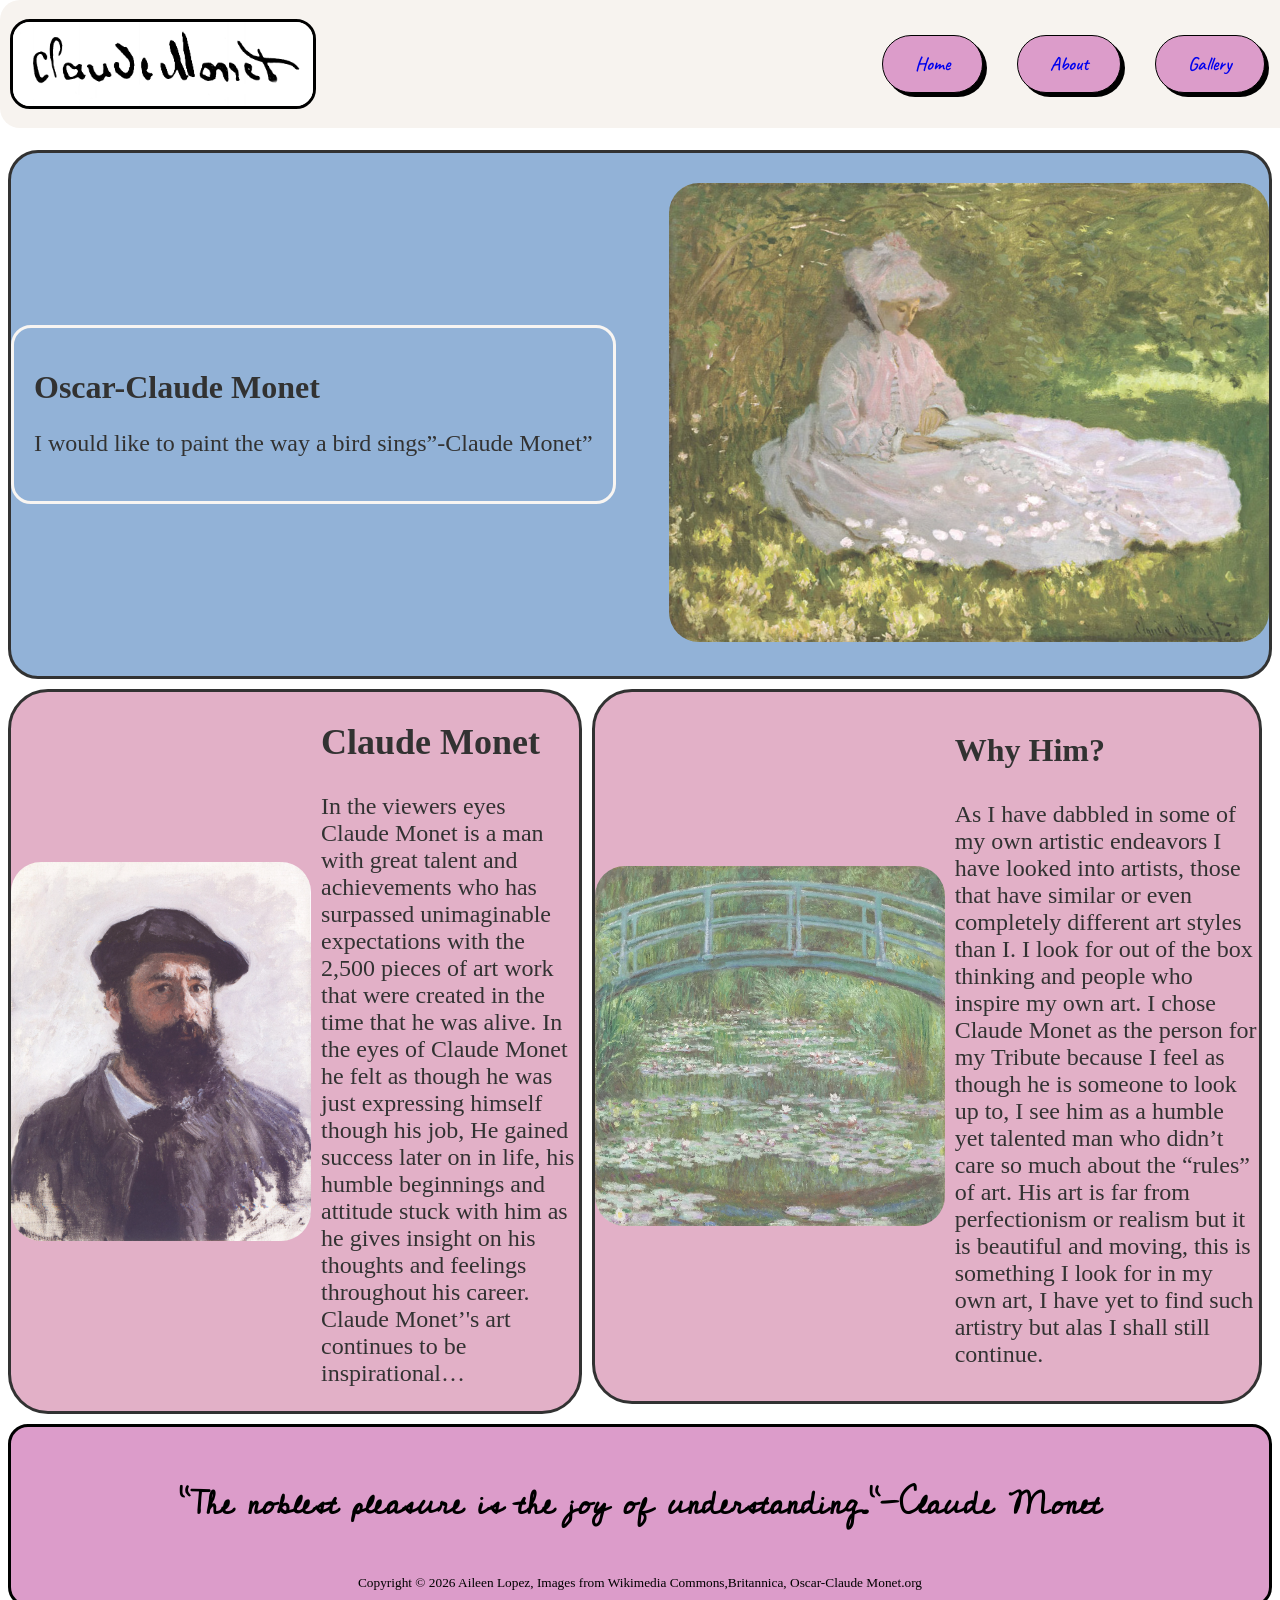
==== commit dc6a1869: "Working on style" ====
--- a/index.html
+++ b/index.html
@@ -6,6 +6,9 @@
         <title>Homepage Tribute</title>
         <meta name="description" content="A tribute page for a talented individual, inspired through nature to make his art.">
         <link rel="stylesheet" href="./global.css" type="text/css">
+        <link rel="preconnect" href="https://fonts.googleapis.com">
+        <link rel="preconnect" href="https://fonts.gstatic.com" crossorigin>
+        <link href="https://fonts.googleapis.com/css2?family=Caveat:wght@400..700&family=Cedarville+Cursive&display=swap" rel="stylesheet">
     </head>
     <body>
         <div class="page">
--- a/global.css
+++ b/global.css
@@ -41,6 +41,15 @@
 .site-nav{
     padding:10px;
 }
+
+.site-nav a{
+text-decoration:none;
+  font-family: "Caveat", cursive;
+  font-optical-sizing: auto;
+  font-weight: 600;
+  font-style: normal;
+}
+
 
 .btn-1{
     margin:15px;
@@ -159,11 +168,16 @@
 
 .footer-text{
     font-size:smaller;
+    
 }
 
 .footer-quote{
     font-size: xx-large;
-}
+  font-family: "Cedarville Cursive", cursive;
+  font-weight: 800;
+  font-style: normal;
+}
+
 
 
 /* About Page */
@@ -347,6 +361,10 @@
 
 }
 
+
+
+
+
 @media (max-width: 1023px) {
     .custom-flex {
         flex-direction: column;
